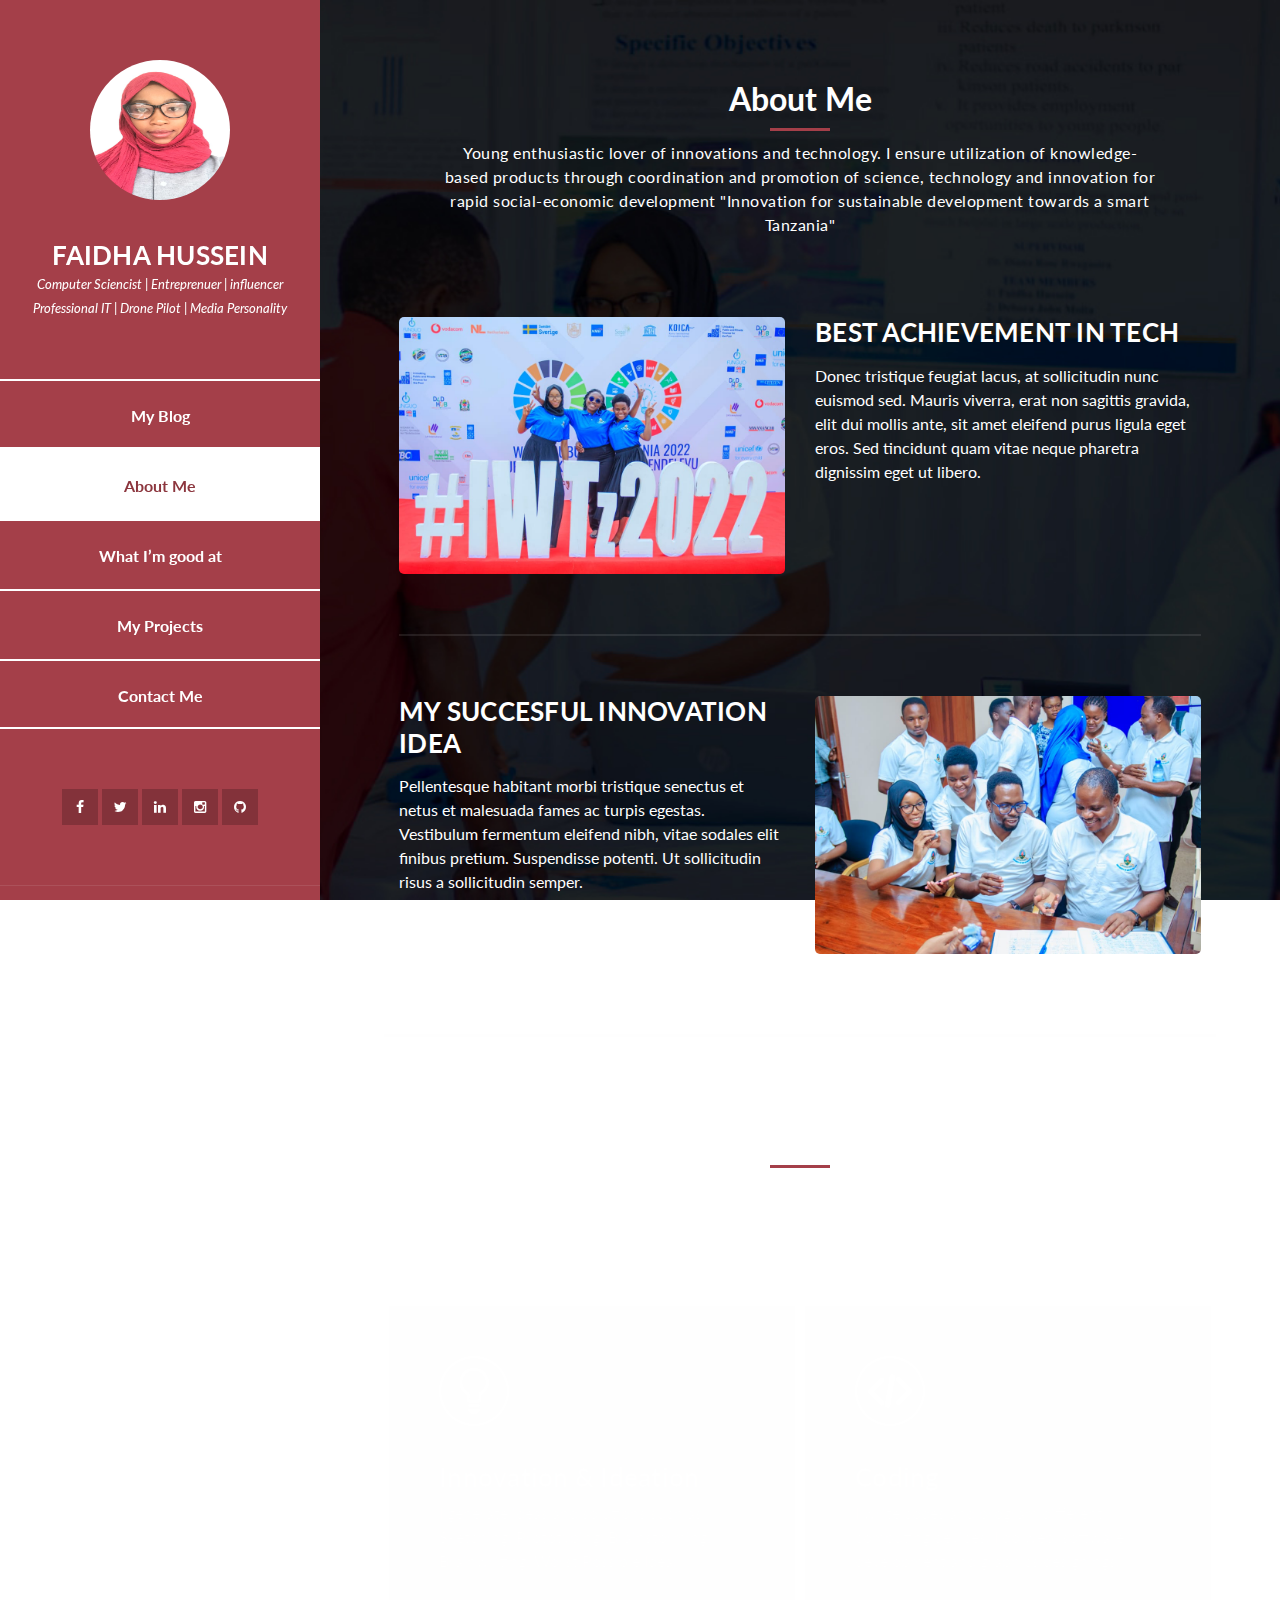
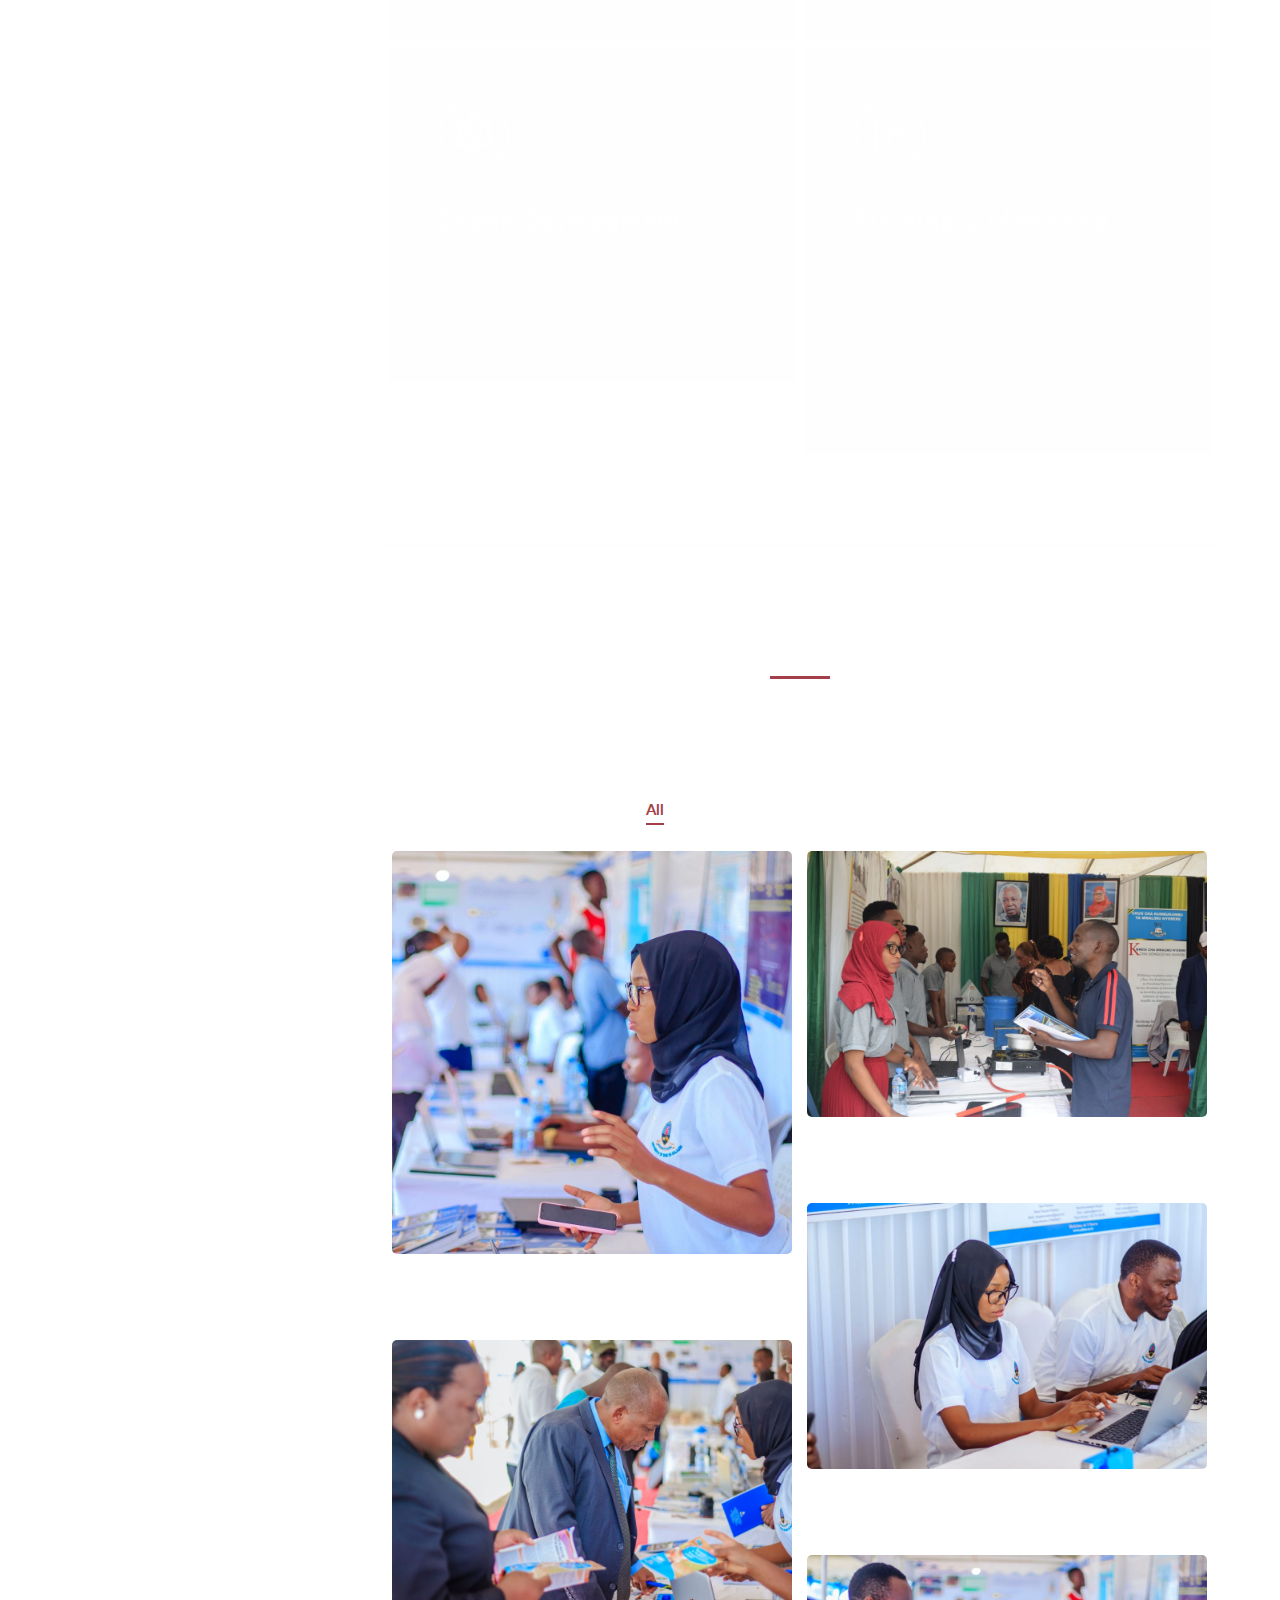
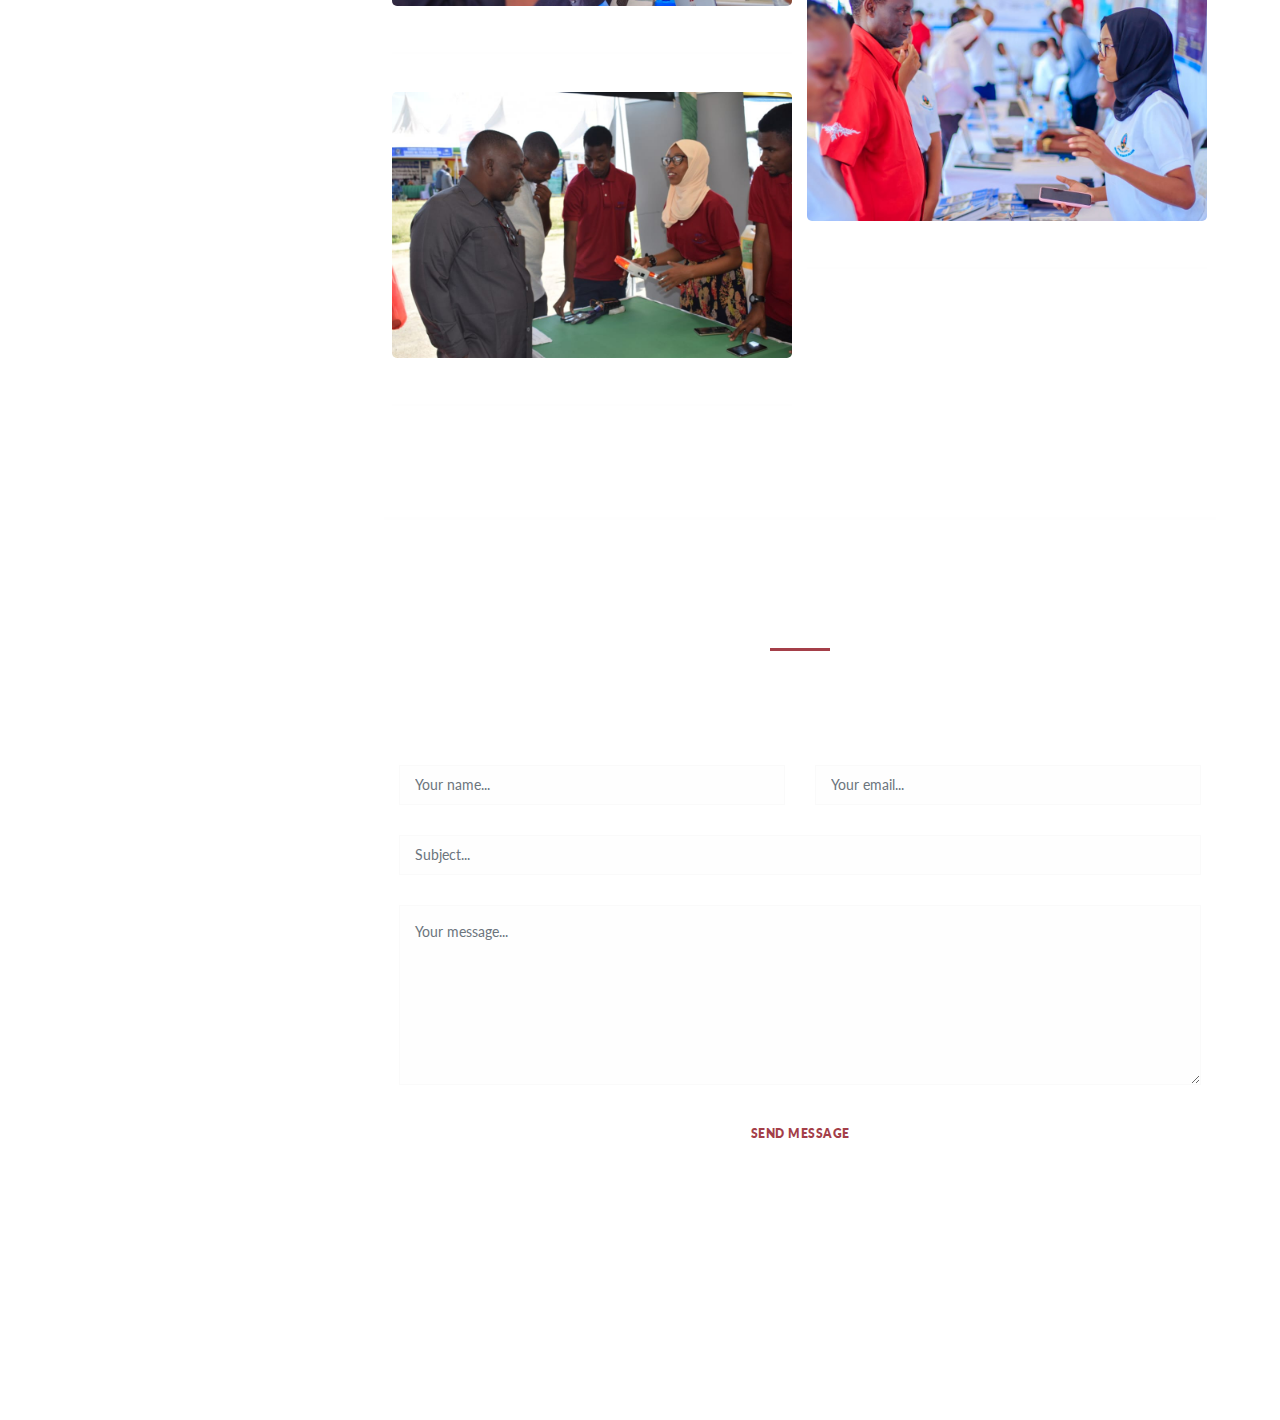
==== faidha_blog/index.html @ bf3fdf84 "Add files via upload" ====
<!DOCTYPE html>
<html lang="en">
  <head>
    <meta charset="utf-8" />
    <meta
      name="viewport"
      content="width=device-width, initial-scale=1, shrink-to-fit=no"
    />
    <meta name="description" content="" />
    <meta name="author" content="" />
    <link
      href="https://fonts.googleapis.com/css?family=Lato:100,300,400,700,900"
      rel="stylesheet"
    />

    <title>BLOG | home</title>

    <!-- Bootstrap core CSS -->
    <link href="vendor/bootstrap/css/bootstrap.min.css" rel="stylesheet" />

    <!-- Additional CSS Files -->
    <link rel="stylesheet" href="assets/css/fontawesome.css" />
    <link rel="stylesheet" href="assets/css/style.css" />
    <link rel="stylesheet" href="assets/css/owl.css" />
    <link rel="stylesheet" href="assets/css/lightbox.css" />
  </head>

  <body>
    <div id="page-wraper">
      <!-- Sidebar Menu -->
      <div class="responsive-nav">
        <i class="fa fa-bars" id="menu-toggle"></i>
        <div id="menu" class="menu">
          <i class="fa fa-times" id="menu-close"></i>
          <div class="container">
            <!-- <div class="button">
              <a href="login.html"><button type="button" class="button">Login</button></a>
            </div> -->
            <div class="image">
              <a href="#"><img src="assets/images/author-image.jpg" alt="" /></a>
            </div>
            <div class="author-content">
              <h4>FAIDHA HUSSEIN</h4>
              <span> 
                Computer Sciencist |
                Entreprenuer |
                influencer <br>
                Professional IT |
                Drone Pilot |
                Media Personality 
              </span>
            </div>
            <nav class="main-nav" role="navigation">
              <ul class="blog-menu">
                <li><a href="blog.php">My Blog</a></li>
              </ul>
              <ul class="main-menu">
                <li><a href="#section1">About Me</a></li>
                <li><a href="#section2">What I’m good at</a></li>
                <li><a href="#section3">My Projects</a></li>
                <li><a href="#section4">Contact Me</a></li>
              </ul>
            </nav>
            <div class="social-network">
              <ul class="soial-icons">
                <li>
                  <a href="https://fb.com/"
                    ><i class="fa fa-facebook"></i
                  ></a>
                </li>
                <li>
                  <a href="https://twitter.com/HusseinFaidha?t=noayi03x98ZJF5-M_vBr0g&s=09"><i class="fa fa-twitter"></i></a>
                </li>
                <li>
                  <a href="https://www.linkedin.com/in/faidha-hussein-361958245"><i class="fa fa-linkedin"></i></a>
                </li>
                <li>
                  <a href="https://www.instagram.com/invites/contact/?i=8fbnbst9jl7q&utm_content=3o49unj
                  "><i class="fa fa-instagram"></i></a>
                </li>
                <li>
                  <a href="#"><i class="fa fa-github"></i></a>
                </li>
              </ul>
            </div>
            <div class="copyright-text">
              <p>Copyright &#169; 2022 &#x2013; <span>MMC &#8482;</span> </p>
            </div>
          </div>
        </div>
      </div>

      <section class="section about-me" data-section="section1">
        <div class="container">
          <div class="section-heading">
            <h2>About Me</h2>
            <div class="line-dec"></div>
            <span>
              Young enthusiastic lover of innovations and technology. I ensure utilization of knowledge-based products through coordination and promotion of science,
              technology and innovation for rapid social-economic development
              "Innovation for sustainable development towards a smart Tanzania"
              </span>
          </div>
          <div class="left-image-post">
            <div class="row">
              <div class="col-md-6">
                <div class="left-image">
                  <img src="assets/images/left-image.jpg" alt="" />
                </div>
              </div>
              <div class="col-md-6">
                <div class="right-text">
                  <h4>BEST ACHIEVEMENT IN TECH</h4>
                  <p>
                    Donec tristique feugiat lacus, at sollicitudin nunc euismod
                    sed. Mauris viverra, erat non sagittis gravida, elit dui
                    mollis ante, sit amet eleifend purus ligula eget eros. Sed
                    tincidunt quam vitae neque pharetra dignissim eget ut
                    libero.
                  </p>
                  <div class="white-button">
                    <!-- <a href="#">Read More</a> -->
                  </div>
                </div>
              </div>
            </div>
          </div>
          <div class="right-image-post">
            <div class="row">
              <div class="col-md-6">
                <div class="left-text">
                  <h4>MY SUCCESFUL INNOVATION IDEA</h4>
                  <p>
                    Pellentesque habitant morbi tristique senectus et netus et
                    malesuada fames ac turpis egestas. Vestibulum fermentum
                    eleifend nibh, vitae sodales elit finibus pretium.
                    Suspendisse potenti. Ut sollicitudin risus a sollicitudin
                    semper.
                  </p>
                  <div class="white-button">
                    <!-- <a href="#">Read More</a> -->
                  </div>
                </div>
              </div>
              <div class="col-md-6">
                <div class="right-image">
                  <img src="assets/images/right-image.jpg" alt="" />
                </div>
              </div>
            </div>
          </div>
        </div>
      </section>

      <section class="section my-services" data-section="section2">
        <div class="container">
          <div class="section-heading">
            <h2>What I’m good at?</h2>
            <div class="line-dec"></div>
            <span>
              Listed are things i can do at my best and skills i have acqured from my different levels of education and experience in innovations and tech industry.
            </span>
          </div>
          <div class="row">
            <div class="col-md-6">
              <div class="service-item">
                <div class="first-service-icon service-icon"></div>
                <h4>Innovation &amp; Ideation</h4>
                <p>
                 I generate ideas and solutions such as Sketching, Prototyping, Brainstorming, Brainwriting, Worst
                  Possible Idea.
                </p>
              </div>
            </div>
            <div class="col-md-6">
              <div class="service-item">
                <div class="second-service-icon service-icon"></div>
                <h4>Coding</h4>
                <p>
                  I write codes and program different computing devices. I do web, software development and graphics designings. 
                </p>
              </div>
            </div>
            <div class="col-md-6">
              <div class="service-item">
                <div class="third-service-icon service-icon"></div>
                <h4>Drone Development</h4>
                <p>
                  I assemble and disassemble drone, robot that can be remotely controlled or fly autonomously.

                </p>
              </div>
            </div>
            <div class="col-md-6">
              <div class="service-item">
                <div class="fourth-service-icon service-icon"></div>
                <h4>Pitching &amp; Marketing</h4>
                <p>
                  Presenting business ideas business to potential investors and products or services to
                  potential customers.
                  I am good in grabing the attention of the audience and give clear understanding of plan and goals
                  also increase audience interest
                </p>
              </div>
            </div>
          </div>
        </div>
      </section>

      <section class="section my-work" data-section="section3">
        <div class="container">
          <div class="section-heading">
            <h2>My Projects</h2>
            <div class="line-dec"></div>
            <span>
              Few years in tech industry; i have accomplished four projects,working on two projects and one more project is under ideation.
            </span>
          </div>
          <div class="row">
            <div class="isotope-wrapper">
              <form class="isotope-toolbar">
                <label
                  ><input
                    type="radio"
                    data-type="*"
                    checked=""
                    name="isotope-filter"
                  />
                  <span>all</span></label
                >
                <label
                  ><input
                    type="radio"
                    data-type="people"
                    name="isotope-filter"
                  />
                  <span>Accomplished</span></label
                >
                <label
                  ><input
                    type="radio"
                    data-type="nature"
                    name="isotope-filter"
                  />
                  <span>Incubeted</span></label
                >
                <label
                  ><input
                    type="radio"
                    data-type="animals"
                    name="isotope-filter"
                  />
                  <span>ideation</span></label
                >
              </form>
              <div class="isotope-box">
                <div class="isotope-item" data-type="nature">
                  <figure class="snip1321">
                    <img
                      src="assets/images/portfolio-01.jpg"
                      alt="sq-sample26"
                    />
                    <figcaption>
                      <a
                        href="assets/images/portfolio-01.jpg"
                        data-lightbox="image-1"
                        data-title="Caption"
                        ><i class="fa fa-search"></i
                      ></a>
                      <h4>automated stick</h4>
                      <span>Lorem ipsum, dolor sit amet consectetur adipisicing elit.</span>
                    </figcaption>
                  </figure>
                </div>

                <div class="isotope-item" data-type="people">
                  <figure class="snip1321">
                    <img
                      src="assets/images/portfolio-02.jpg"
                      alt="sq-sample26"
                    />
                    <figcaption>
                      <a
                        href="assets/images/portfolio-02.jpg"
                        data-lightbox="image-1"
                        data-title="Caption"
                        ><i class="fa fa-search"></i
                      ></a>
                      <h4>Second Title</h4>
                      <span>Lorem ipsum dolor sit amet consectetur adipisicing elit. </span>
                    </figcaption>
                  </figure>
                </div>

                <div class="isotope-item" data-type="animals">
                  <figure class="snip1321">
                    <img
                      src="assets/images/portfolio-03.jpg"
                      alt="sq-sample26"
                    />
                    <figcaption>
                      <a
                        href="assets/images/portfolio-03.jpg"
                        data-lightbox="image-1"
                        data-title="Caption"
                        ><i class="fa fa-search"></i
                      ></a>
                      <h4>Third title</h4>
                      <span>Lorem ipsum dolor sit amet consectetur, adipisicing elit. </span>
                    </figcaption>
                  </figure>
                </div>

                <div class="isotope-item" data-type="people">
                  <figure class="snip1321">
                    <img
                      src="assets/images/portfolio-04.jpg"
                      alt="sq-sample26"
                    />
                    <figcaption>
                      <a
                        href="assets/images/portfolio-04.jpg"
                        data-lightbox="image-1"
                        data-title="Caption"
                        ><i class="fa fa-search"></i
                      ></a>
                      <h4>Fourth title</h4>
                      <span>Lorem ipsum dolor sit amet, consectetur adipisicing elit. </span>
                    </figcaption>
                  </figure>
                </div>

                <div class="isotope-item" data-type="nature">
                  <figure class="snip1321">
                    <img
                      src="assets/images/portfolio-05.jpg"
                      alt="sq-sample26"
                    />
                    <figcaption>
                      <a
                        href="assets/images/portfolio-05.jpg"
                        data-lightbox="image-1"
                        data-title="Caption"
                        ><i class="fa fa-search"></i
                      ></a>
                      <h4>Fifth title</h4>
                      <span>Lorem ipsum dolor sit amet consectetur adipisicing elit.</span>
                    </figcaption>
                  </figure>
                </div>

                <div class="isotope-item" data-type="animals">
                  <figure class="snip1321">
                    <img
                      src="assets/images/portfolio-06.jpg"
                      alt="sq-sample26"
                    />
                    <figcaption>
                      <a
                        href="assets/images/portfolio-06.jpg"
                        data-lightbox="image-1"
                        data-title="Caption"
                        ><i class="fa fa-search"></i
                      ></a>
                      <h4>Sixth title</h4>
                      <span>Lorem ipsum dolor sit amet consectetur adipisicing elit.</span>
                    </figcaption>
                  </figure>
                </div>
              </div>
            </div>
          </div>
        </div>
      </section>

      <section class="section contact-me" data-section="section4">
        <div class="container">
          <div class="section-heading">
            <h2>Contact Me</h2>
            <div class="line-dec"></div>
            <span> 
              For partinership, sponsering and any enquiries, please contact me.
            </span>
          </div>
          <div class="row">
            <div class="right-content">
              <div class="container">
                <form id="contact" action="" method="post">
                  <div class="row">
                    <div class="col-md-6">
                      <fieldset>
                        <input
                          name="name"
                          type="text"
                          class="form-control"
                          id="name"
                          placeholder="Your name..."
                          required=""
                        />
                      </fieldset>
                    </div>
                    <div class="col-md-6">
                      <fieldset>
                        <input
                          name="email"
                          type="text"
                          class="form-control"
                          id="email"
                          placeholder="Your email..."
                          required=""
                        />
                      </fieldset>
                    </div>
                    <div class="col-md-12">
                      <fieldset>
                        <input
                          name="subject"
                          type="text"
                          class="form-control"
                          id="subject"
                          placeholder="Subject..."
                          required=""
                        />
                      </fieldset>
                    </div>
                    <div class="col-md-12">
                      <fieldset>
                        <textarea
                          name="message"
                          rows="6"
                          class="form-control"
                          id="message"
                          placeholder="Your message..."
                          required=""
                        ></textarea>
                      </fieldset>
                    </div>
                    <div class="col-md-12">
                      <fieldset>
                        <button type="submit" id="form-submit" class="button">
                          Send Message
                        </button>
                      </fieldset>
                    </div>
                  </div>
                </form>
              </div>
            </div>
          </div>
        </div>
      </section>
    </div>

    <!-- Scripts -->
    <!-- Bootstrap core JavaScript -->
    <script src="vendor/jquery/jquery.min.js"></script>
    <script src="vendor/bootstrap/js/bootstrap.bundle.min.js"></script>

    <script src="assets/js/isotope.min.js"></script>
    <script src="assets/js/owl-carousel.js"></script>
    <script src="assets/js/lightbox.js"></script>
    <script src="assets/js/custom.js"></script>
    <script>
      //according to loftblog tut
      $(".main-menu li:first").addClass("active");

      var showSection = function showSection(section, isAnimate) {
        var direction = section.replace(/#/, ""),
          reqSection = $(".section").filter(
            '[data-section="' + direction + '"]'
          ),
          reqSectionPos = reqSection.offset().top - 0;

        if (isAnimate) {
          $("body, html").animate(
            {
              scrollTop: reqSectionPos
            },
            800
          );
        } else {
          $("body, html").scrollTop(reqSectionPos);
        }
      };

      var checkSection = function checkSection() {
        $(".section").each(function() {
          var $this = $(this),
            topEdge = $this.offset().top - 80,
            bottomEdge = topEdge + $this.height(),
            wScroll = $(window).scrollTop();
          if (topEdge < wScroll && bottomEdge > wScroll) {
            var currentId = $this.data("section"),
              reqLink = $("a").filter("[href*=\\#" + currentId + "]");
            reqLink
              .closest("li")
              .addClass("active")
              .siblings()
              .removeClass("active");
          }
        });
      };

      $(".main-menu").on("click", "a", function(e) {
        e.preventDefault();
        showSection($(this).attr("href"), true);
      });

      $(window).scroll(function() {
        checkSection();
      });
    </script>
  </body>
</html>
---- faidha_blog/assets/css/style.css ----
/*

Reflux Template

https://templatemo.com/tm-531-reflux

*/

@import url(fontawesome.css);
@import url("https://fonts.googleapis.com/css?family=Lato:100,300,400,700,900");
body {
    font-family: 'Lato', sans-serif;
}

#page-wraper {
    background: url(../images/page-bg.jpg) no-repeat center center fixed;
    -webkit-background-size: cover;
    -moz-background-size: cover;
    -o-background-size: cover;
    background-size: cover;
    width: 100%;
}

/* Basic */

body {
    overflow-x: hidden;
}

input,
select,
textarea {
    outline: none;
}

a,
a:hover {
    text-decoration: none;
}

p {
    font-size: 16px;
    line-height: 24px;
    color: #fff;
}

h4 {
    font-size: 26px;
    font-weight: 700;
    color: #fff;
    letter-spacing: 0.25px;
}

img {
    width: 100%;
    overflow: hidden;
}

ul {
    padding: 0;
    margin: 0;
    list-style: none;
}

ul li {
    display: inline-block;
}

html {
    -webkit-box-sizing: border-box;
    -moz-box-sizing: border-box;
    box-sizing: border-box;
}

*,
*:before,
*:after {
    -webkit-box-sizing: inherit;
    -moz-box-sizing: inherit;
    box-sizing: inherit;
}

.clearfix {
    zoom: 1;
}

.clearfix:before,
.clearfix:after {
    content: "";
    display: table;
}

.clearfix:after {
    clear: both;
}

.container {
    margin: 0 auto;
}

.main-nav {
    text-align: center;
}

.main-nav li:last-child a {
    border-bottom: 2px solid #fff;
}

.main-nav li {
    display: block;
}

.main-nav li a {
    height: 70px;
    line-height: 70px;
    display: inline-block;
    font-size: 16px;
    font-weight: 700;
    color: #fff;
    width: 100%;
    transition: all 0.5s;
    border-top: 2px solid #fff;
}

.main-nav li:hover a,
.main-nav li.active a {
    background: #fff;
    color: #8c363e;
}

/* Sidebar Menu */

.menu .image {
    margin-top: 60px;
}

.menu .image img {
    width: 140px;
    height: 140px;
    border-radius: 50%;
    text-align: center;
}

.menu .author-content {
    margin: 40px 0px 60px 0px;
}

.menu .author-content h4 {
    margin-bottom: 0px;
}

.menu .author-content span {
    font-size: 13px;
    font-style: italic;
    color: #fff;
}

.menu .social-network {
    margin-top: 60px;
}

.menu .social-network ul li {
    margin: 0 3px;
}

.menu .social-network ul li a {
    width: 40px;
    height: 40px;
    display: inline-block;
    text-align: center;
    line-height: 40px;
    background-color: rgba(0, 0, 0, 0.2);
    color: #fff;
    font-size: 14px;
    transition: all 0.5s;
}

.menu .social-network ul li a:hover {
    background-color: #fff;
    color: #a43f49;
}

.menu .copyright-text {
    position: relative;
    margin-top: 60px;
}

.menu .copyright-text p {
    border-top: 1px solid rgba(250, 250, 250, 0.1);
    display: inline-block;
    width: 100%;
    padding-left: 30px;
    padding-right: 30px;
    padding-top: 30px;
    font-size: 13px;
}

.menu:before,
.menu:after {
    content: "";
    display: table;
}

.menu:after {
    clear: both;
}

.menu a {
    text-decoration: none;
    color: inherit;
}

.menu {
    text-align: center;
}

.menu::-webkit-scrollbar {
    display: none;
}

.menu {
    left: 10%;
  -webkit-transition: -webkit-transform 233ms cubic-bezier(0, 0, 0.21, 1);
  -webkit-overflow-scrolling: touch;
  background-color: #a43f49;
  box-sizing: border-box;
  height: 100vh;  
  max-height: 100vh !important;
  max-width: 80vw !important;
  min-width: 45px !important;
  outline: none;
  overflow-x: hidden !important;
  overflow-y: auto !important;
  padding: 0;
  position: fixed !important;
  top: calc(0px);  
  width: 20%;
  will-change: transform;
  z-index: 9999 !important;
}

.menu-toggle {
  color: #fff;
  cursor: pointer;
  font-size: 25px;
  position: fixed;
  right: 25px;
  top: 25px;
}

#menu-toggle {
    z-index: 999;
    cursor: pointer;
    position: fixed;
    top: 0;
    left: 0;
    color: #a43f49;
    background-color: #fff;
    width: 60px;
    height: 60px;
    text-align: center;
    display: inline-block;
    line-height: 60px;
}

.menu-close {
  cursor: pointer;
}

#menu-close {
    cursor: pointer;
    text-align: right;
    color: #a43f49;
    background-color: #fff;
    width: 100%;
    height: 60px;
    text-align: center;
    display: inline-block;
    line-height: 60px;
}


/* Section */

.section {
    color: #fff;
    width: 55%;
    right: 10%;
    left: 35%;
    position: relative;
    min-height: 100vh;
    padding-bottom: 80px;
    border-bottom: 3px solid rgba(250, 250, 250, 0.25);
}

.section-heading {
    text-align: center;
    padding: 80px 45px;
}

.section-heading h2 {
    font-size: 32px;
    font-weight: 700;
    color: #fff;
}

.section-heading .line-dec {
    width: 60px;
    height: 3px;
    background-color: #a43f49;
    margin: 10px auto;
}

.section-heading span {
    margin-top: 5px;
    font-size: 16px;
    color: #fff;
    letter-spacing: 0.5px;
}


/* Buttons */

.white-button a {
    display: inline-block;
    padding: 12px 20px;
    background-color: #fff;
    color: #a43f49;
    font-size: 13px;
    font-weight: 800;
    letter-spacing: 0.5px;
    text-transform: uppercase;
    transition: all 0.5s;
}

.white-button a:hover {
    background-color: #a43f49;
    color: #fff;
}

button {
    display: inline-block;
    padding: 10px 20px;
    background-color: #fff;
    color: #a43f49;
    font-size: 12px;
    font-weight: 800;
    letter-spacing: 0.5px;
    text-transform: uppercase;
    transition: all 0.5s;
    border: none;
    outline: none;
    cursor: pointer;
}

button:hover {
    outline: none;
    background-color: #a43f49;
    color: #fff;
}


/* Left & Right Post */

.right-image-post {
    margin-top: 60px;
    padding-top: 60px;
    border-top: 2px solid rgba(250, 250, 250, 0.1);
}

.left-image img,
.right-image img {
    border-radius: 5px;
}

.right-image-post h4,
.left-image-post h4 {
    margin-top: 30px;
}

.right-image-post p,
.left-image-post p {
    margin-top: 20px;
}

.right-image-post .white-button,
.left-image-post .white-button {
    margin-top: 30px;
}


/* Services */

.my-services .col-md-6 {
    padding-left: 5px;
    padding-right: 5px;
}

.service-item {
    margin-bottom: 10px;
    padding: 50px;
    background-color: rgba(250, 250, 250, 0.1);
    transition: all 0.5s;
}

.service-item h4 {
    transition: all 0.5s;
}

.service-item p {
    transition: all 0.5s;
}

.service-item:hover {
    background-color: rgba(250, 250, 250, 1);
}

.service-item:hover h4 {
    color: #1e1e1e;
}

.service-item:hover p {
    color: #4a4a4a;
}

.service-item .service-icon {
    width: 70px;
    height: 70px;
    display: inline-block;
    margin-bottom: 30px;
    background-size: cover;
    background-repeat: no-repeat;
    transition: all 0.5s;
}

.service-item .first-service-icon {
    background-image: url(../images/first-white-icon.png);
}

.service-item:hover .first-service-icon {
    background-image: url(../images/first-main-icon.png);
}

.service-item .second-service-icon {
    background-image: url(../images/second-white-icon.png);
}

.service-item:hover .second-service-icon {
    background-image: url(../images/second-main-icon.png);
}

.service-item .third-service-icon {
    background-image: url(../images/third-white-icon.png);
}

.service-item:hover .third-service-icon {
    background-image: url(../images/third-main-icon.png);
}

.service-item .fourth-service-icon {
    background-image: url(../images/fourth-white-icon.png);
}

.service-item:hover .fourth-service-icon {
    background-image: url(../images/fourth-main-icon.png);
}


/* My Work */

section.my-work .section-heading {
    text-align: center;
    padding: 80px 45px 50px 45px;
}

.isotope-wrapper {
    position: relative;
    width: 100%;
    margin: auto;
}

.isotope-toolbar input[type="radio"] {
    display: none;
}

.isotope-toolbar span {
    text-transform: capitalize;
    display: inline-block;
    margin-right: 15px;
    padding-bottom: 3px;
    font-size: 15px;
    font-weight: 700;
    border-bottom: 2px solid transparent;
    transform: ease-in-out 0.5s;
    cursor: pointer;
}

.isotope-toolbar input[type="radio"]:checked + span {
    color: #a43f49;
    border-bottom: 2px solid #a43f49;
}

.isotope-box {
    position: relative;
    width: 100%;
}

.isotope-toolbar {
    text-align: center;
    margin: 10px;
}

.isotope-toolbar p {
    border-top: 1px solid #fff;
    padding-top: 15px;
}

.isotope-toolbar a {
    color: #fff;
}

.isotope-item {
    position: relative;
    width: 48%;
    margin: 1%;
    border-bottom: 2px solid rgba(250,250,250,0.1);
    padding-bottom: 30px;
    margin-bottom: 30px;
}

.isotope-item img {
    top: 0;
    left: 0;
    width: 100%;
    height: 100%;
    border-radius: 5px;
}

.lazyload {
    background: #f7f7f7;
}

.lazyloading {
    background: #f7f7f7 url(//afarkas.github.io/lazysizes/assets/imgs/loader.gif) no-repeat center;
    min-height: 60px;
}

figure.snip1321 {
  overflow: hidden;
  text-align: center;
  -webkit-perspective: 50em;
  perspective: 50em;
}
figure.snip1321 * {
  -webkit-box-sizing: padding-box;
  box-sizing: padding-box;
  -webkit-transition: all 0.2s ease-out;
  transition: all 0.2s ease-out;
}
figure.snip1321 figcaption {
  top: 50%;
  left: 20px;
  right: 20px;
  position: absolute;
  opacity: 0;
  z-index: 1;
}
figure.snip1321 h4 {
    margin-top: 15px;
  margin-bottom: 5px;
  color: #232323;
}
figure.snip1321 span {
    font-size: 14px;
    font-style: italic;
    display: block;
    color: #7a7a7a;
}
figure.snip1321 i {
  position: relative!important;
  font-size: 18px;
  background-color: #a43f49;
  width: 40px;
  height: 40px;
  display: inline-block;
  text-align: center;
  line-height: 40px;
  border-radius: 5px;
  color: #fff;
}
figure.snip1321:after {
  background-color: #ffffff;
  position: absolute;
  content: "";
  display: block;
  top: 20px;
  left: 20px;
  right: 20px;
  bottom: 20px;
  -webkit-transition: all 0.4s ease-in-out;
  transition: all 0.4s ease-in-out;
  -webkit-transform: rotateX(-90deg);
  transform: rotateX(-90deg);
  -webkit-transform-origin: 50% 50%;
  -ms-transform-origin: 50% 50%;
  transform-origin: 50% 50%;
  opacity: 0;
}
figure.snip1321 a {
  left: 0;
  right: 0;
  top: 0;
  bottom: 0;
  z-index: 1;
}
figure.snip1321:hover figcaption,
figure.snip1321.hover figcaption {
  -webkit-transform: translateY(-50%);
  transform: translateY(-50%);
  opacity: 1;
  -webkit-transition-delay: 0.2s;
  transition-delay: 0.2s;
}
figure.snip1321:hover:after,
figure.snip1321.hover:after {
  -webkit-transform: rotateX(0);
  transform: rotateX(0);
  opacity: 0.9;
}


/* Contact Me */

section.contact-me {
    border-bottom: none;
}

#contact input {
    background-color: rgba(250,250,250,0.1);
    border: 1px solid rgba(250,250,250,1);
    border-radius: 0px;
    margin-bottom: 30px;
    color: #fff;
    font-size: 14px;
    height: 40px;
    line-height: 40px;
    width: 100%;
    padding-left: 15px;
}

#contact input:focus {
    outline: none;
    box-shadow: none;
}

#contact textarea {
    background-color: rgba(250,250,250,0.1);
    border: 1px solid rgba(250,250,250,1);
    border-radius: 0px;
    margin-bottom: 30px;
    color: #fff;
    font-size: 14px;
    height: 180px;
    max-height: 220px;
    line-height: 40px;
    width: 100%;
    padding-left: 15px;
}

#contact textarea:focus {
    outline: none;
    box-shadow: none;
}

#contact {
    text-align: center;
}
@media screen and (min-width: 1680px){
    .card{
        width: 45%;
        float: right;
    }

}
@media screen and (max-width: 1680px) {
    .menu {
        left: 5%;
    }

    .section {
        color: #fff;
        width: 65%;
        right: 5%;
        left: 30%;
    }
    .card{
        width: 45%;
        float: left;
    }

}

@media screen and (max-width: 1680px) and (min-width: 846px) { 
    .menu .social-network ul li a {
        width: 36px;
        height: 36px;
        line-height: 36px;
    }

    .menu .social-network ul li {
        margin: 0;
    }

    .menu .image {
        margin-top: 60px;
    }
    .card{
        width: 45%;
        float: left;
    }
}

@media screen and (max-width: 1280px) {
    .menu {
        left: 0%;
    }

    .right-image-post h4,
    .left-image-post h4 {
        margin-top: 0px;
    }

    .right-image-post p,
    .left-image-post p {
        margin-top: 15px;
    }

    .right-image-post .white-button,
    .left-image-post .white-button {
        margin-top: 25px;
    }
    .card{
        width: auto;
        float: left;
    }

}

.menu .container {
    padding-left: 0;
    padding-right: 0;
}

@media screen and (max-width: 1280px) and (min-width: 846px) {
    .menu {
        width: 25%;
    }
    .card{
        width: 45%;
        float: left;
    }
}

#menu-toggle,
#menu-close {
    display: none;
} 
 

@media screen and (max-width: 845px) {        
    #menu-toggle,
    #menu-close {
        display: inline-block;
    }    

    .menu {        
        width: 320px;
        -webkit-transform: translateX(-100%) !important;
        transform: translateX(-100%) !important;
        transition: -webkit-transform 233ms cubic-bezier(0, 0, 0.21, 1);
        transition: transform 233ms cubic-bezier(0, 0, 0.21, 1);
        transition: transform 233ms cubic-bezier(0, 0, 0.21, 1), -webkit-transform 233ms cubic-bezier(0, 0, 0.21, 1);
    }

    .menu .image {
        margin-top: 40px;        
    }

    .menu .image img {
        width: 120px;
        height: 120px;
    }

    .menu .author-content {
        margin: 20px 0px 40px 0px;
    }

    .menu .container {
        padding-left: 15px;
        padding-right: 15px;
    }

    .menu.open {
        display: inline-block;
        -webkit-transform: translateX(0) !important;
                transform: translateX(0) !important;
    }

    .responsive-nav {
        display: inline-block;
    }
    .section {
        width: 94%;
        right: 3%;
        left: 3%;
    }
    .isotope-item {
        width: 94%;
        margin: 3%;
    }
    .left-image-post img {
        margin-bottom: 30px;
    }
    .right-image-post img {
        margin-top: 30px;
    }
    .isotope-item {
        border-bottom: none;
        text-align: center;
    }
    .isotope-toolbar {
        margin-bottom: 20px;
    }
    
}
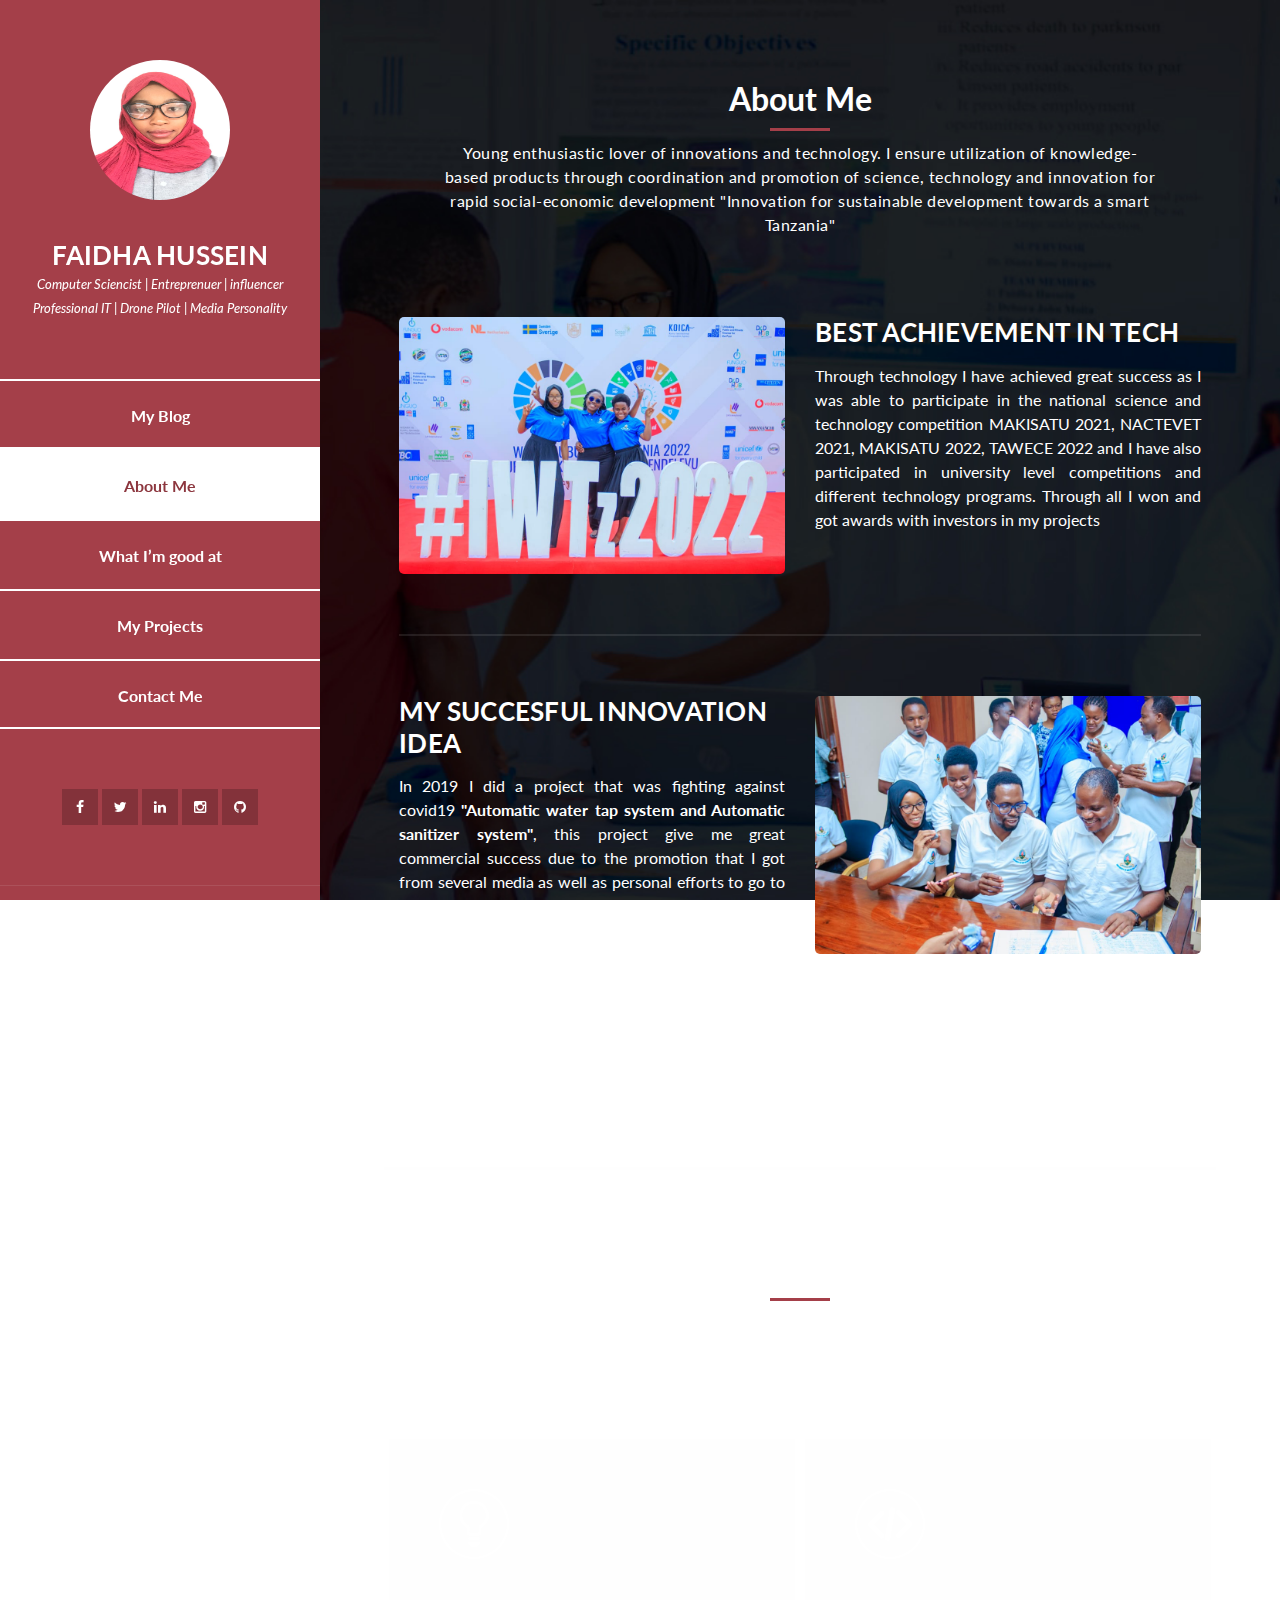
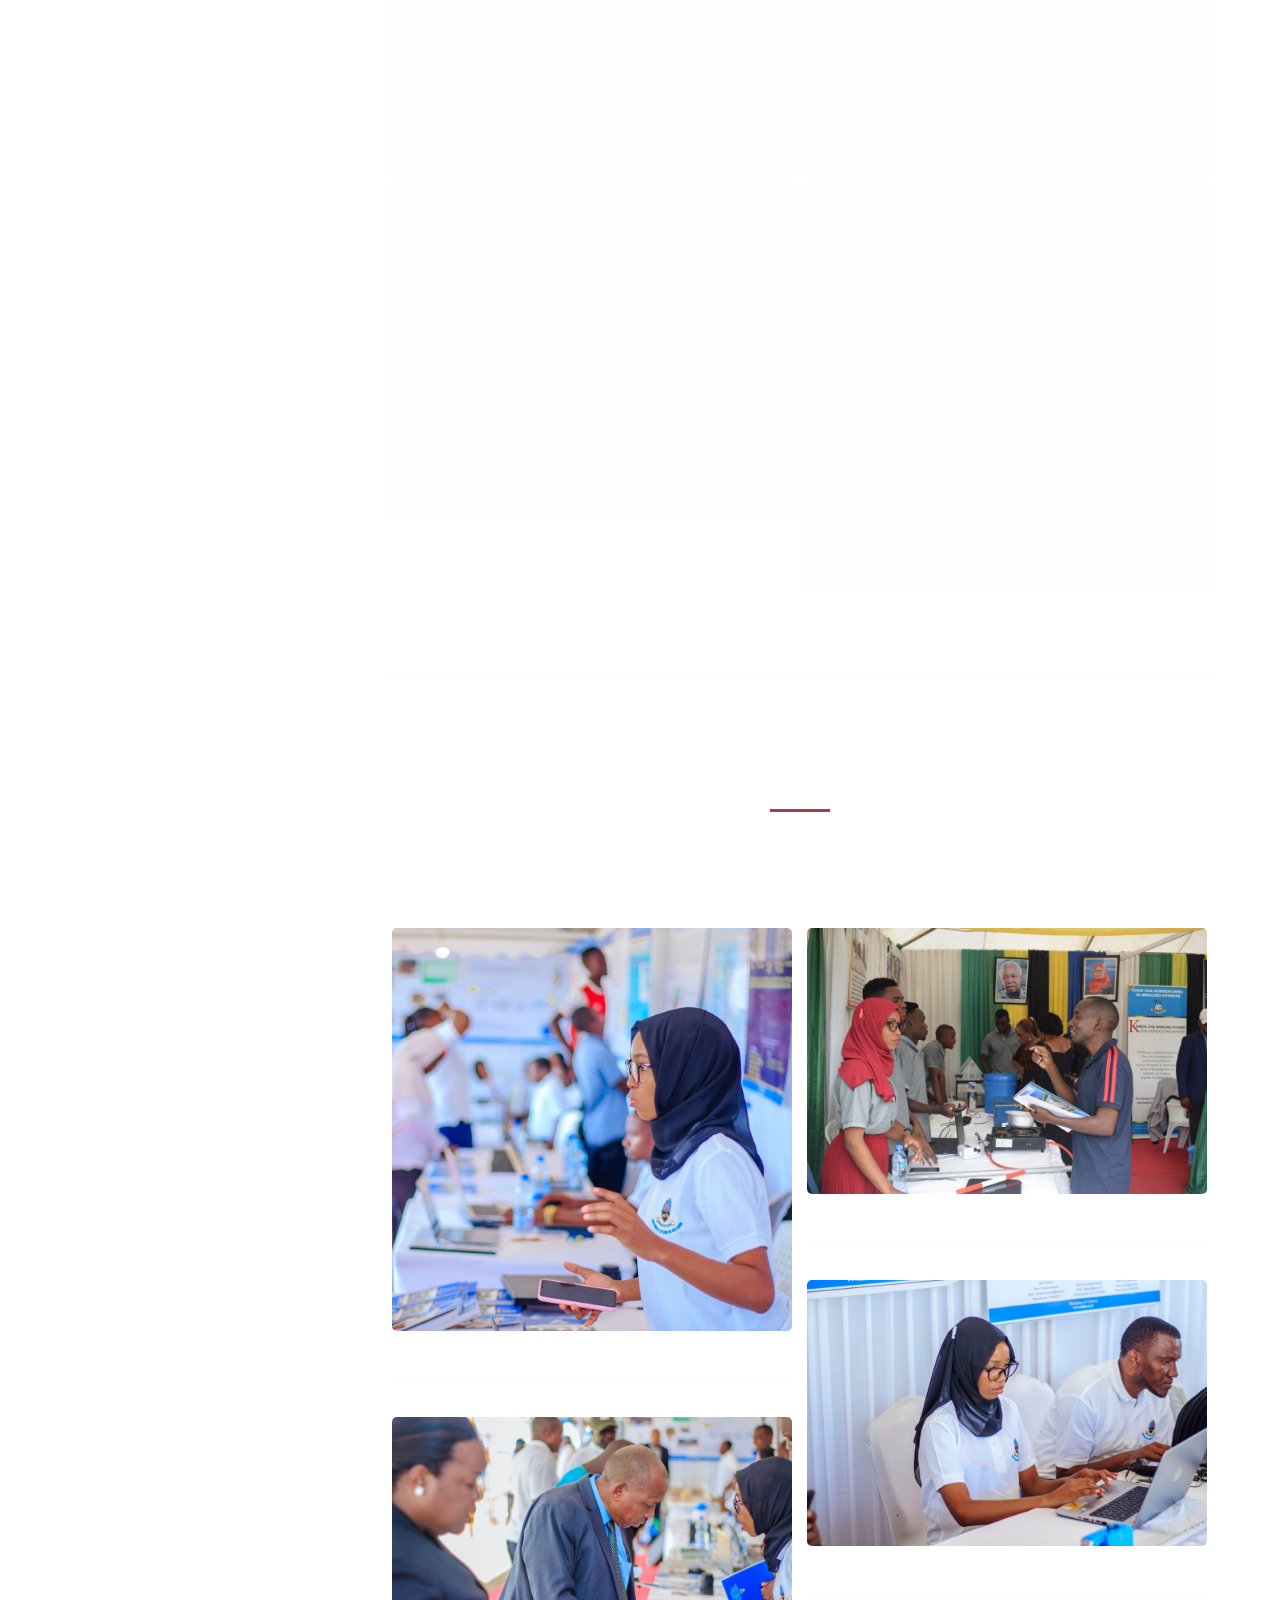
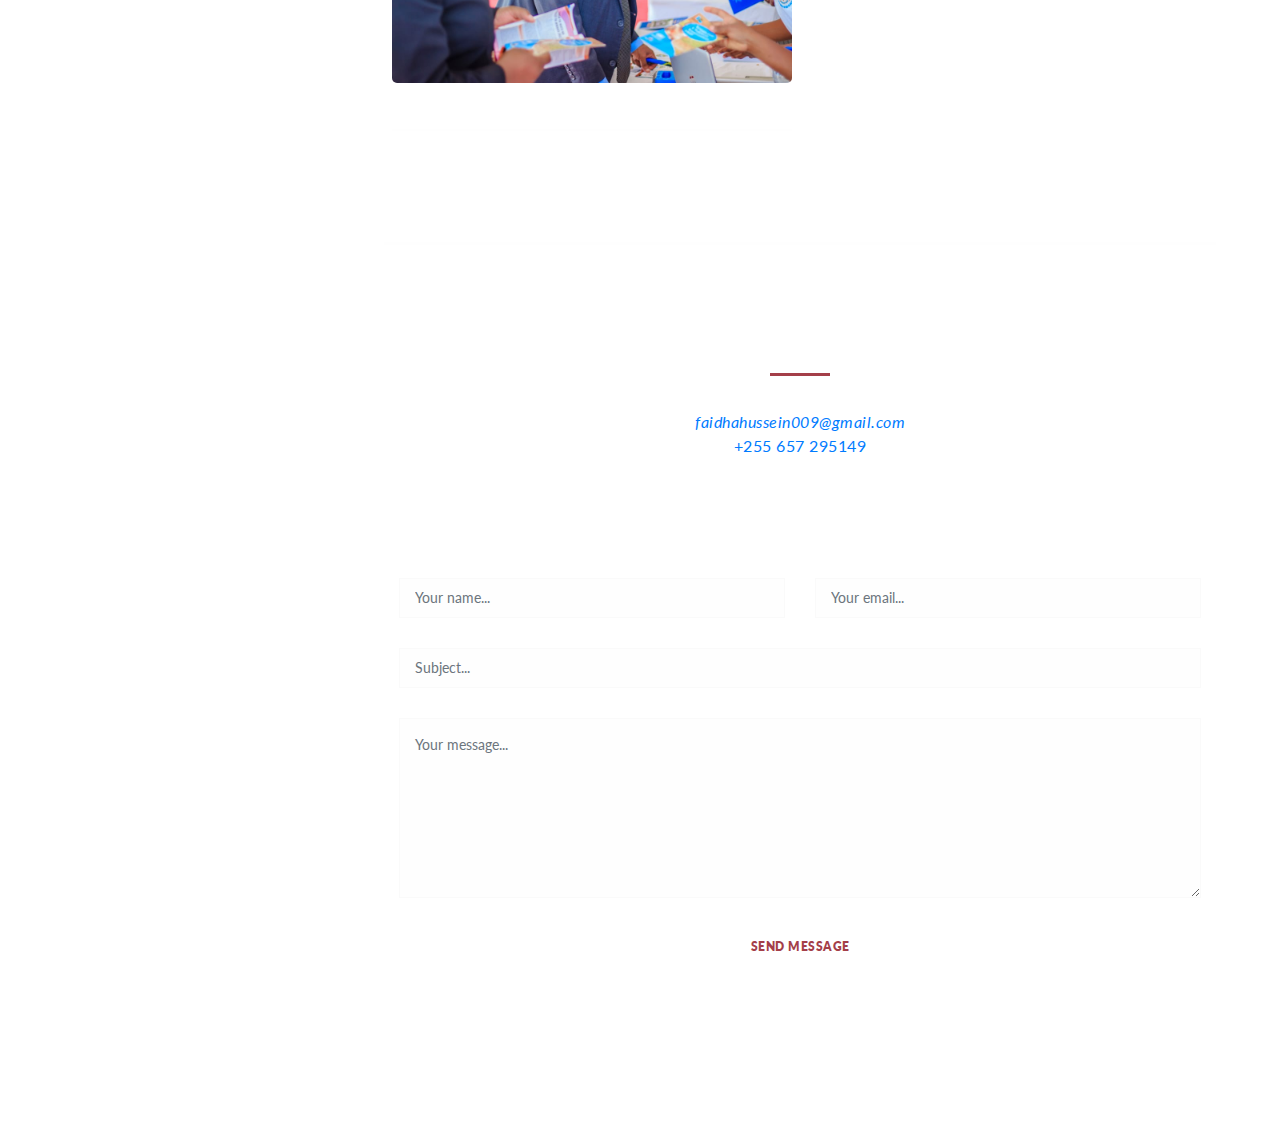
==== commit c700e509: "Add files via upload" ====
--- a/faidha_blog/index.html
+++ b/faidha_blog/index.html
@@ -41,7 +41,7 @@
             </div>
             <div class="author-content">
               <h4>FAIDHA HUSSEIN</h4>
-              <span> 
+              <span style="text-align: justify;"> 
                 Computer Sciencist |
                 Entreprenuer |
                 influencer <br>
@@ -95,7 +95,7 @@
           <div class="section-heading">
             <h2>About Me</h2>
             <div class="line-dec"></div>
-            <span>
+            <span style="text-align: justify;">
               Young enthusiastic lover of innovations and technology. I ensure utilization of knowledge-based products through coordination and promotion of science,
               technology and innovation for rapid social-economic development
               "Innovation for sustainable development towards a smart Tanzania"
@@ -111,12 +111,11 @@
               <div class="col-md-6">
                 <div class="right-text">
                   <h4>BEST ACHIEVEMENT IN TECH</h4>
-                  <p>
-                    Donec tristique feugiat lacus, at sollicitudin nunc euismod
-                    sed. Mauris viverra, erat non sagittis gravida, elit dui
-                    mollis ante, sit amet eleifend purus ligula eget eros. Sed
-                    tincidunt quam vitae neque pharetra dignissim eget ut
-                    libero.
+                  <p style="text-align: justify;">
+                    Through technology I have achieved great success as I was able to participate in the national science and technology competition MAKISATU 2021, NACTEVET 2021, MAKISATU 2022, TAWECE 2022 and I have also participated in university level competitions and different technology programs.
+
+                    Through all I won and got awards with investors in my projects
+                    
                   </p>
                   <div class="white-button">
                     <!-- <a href="#">Read More</a> -->
@@ -130,12 +129,11 @@
               <div class="col-md-6">
                 <div class="left-text">
                   <h4>MY SUCCESFUL INNOVATION IDEA</h4>
-                  <p>
-                    Pellentesque habitant morbi tristique senectus et netus et
-                    malesuada fames ac turpis egestas. Vestibulum fermentum
-                    eleifend nibh, vitae sodales elit finibus pretium.
-                    Suspendisse potenti. Ut sollicitudin risus a sollicitudin
-                    semper.
+                  <p style="text-align: justify;">
+                    In 2019 I did a project that was fighting against covid19 <strong>"Automatic water tap system and Automatic sanitizer system"</strong>, this project give me great commercial success due to the promotion that I got from several media as well as personal efforts to go to the relevant places and be able to successfully do business with Muhimbili national hospital and other private companies. 
+Also in 2021 i started doing a <strong>drone project for medical derivery</strong>  which led me to get sponsor from company "OpenMap Development Tanzania" under open skies Fellow in order to develop and get a great opportunity to enter to the market.
+
+
                   </p>
                   <div class="white-button">
                     <!-- <a href="#">Read More</a> -->
@@ -157,7 +155,7 @@
           <div class="section-heading">
             <h2>What I’m good at?</h2>
             <div class="line-dec"></div>
-            <span>
+            <span style="text-align: justify;">
               Listed are things i can do at my best and skills i have acqured from my different levels of education and experience in innovations and tech industry.
             </span>
           </div>
@@ -166,7 +164,7 @@
               <div class="service-item">
                 <div class="first-service-icon service-icon"></div>
                 <h4>Innovation &amp; Ideation</h4>
-                <p>
+                <p style="text-align: justify;">
                  I generate ideas and solutions such as Sketching, Prototyping, Brainstorming, Brainwriting, Worst
                   Possible Idea.
                 </p>
@@ -176,7 +174,7 @@
               <div class="service-item">
                 <div class="second-service-icon service-icon"></div>
                 <h4>Coding</h4>
-                <p>
+                <p style="text-align: justify;">
                   I write codes and program different computing devices. I do web, software development and graphics designings. 
                 </p>
               </div>
@@ -185,7 +183,7 @@
               <div class="service-item">
                 <div class="third-service-icon service-icon"></div>
                 <h4>Drone Development</h4>
-                <p>
+                <p style="text-align: justify;">
                   I assemble and disassemble drone, robot that can be remotely controlled or fly autonomously.
 
                 </p>
@@ -195,7 +193,7 @@
               <div class="service-item">
                 <div class="fourth-service-icon service-icon"></div>
                 <h4>Pitching &amp; Marketing</h4>
-                <p>
+                <p style="text-align: justify;">
                   Presenting business ideas business to potential investors and products or services to
                   potential customers.
                   I am good in grabing the attention of the audience and give clear understanding of plan and goals
@@ -212,13 +210,13 @@
           <div class="section-heading">
             <h2>My Projects</h2>
             <div class="line-dec"></div>
-            <span>
+            <span style="text-align: justify;">
               Few years in tech industry; i have accomplished four projects,working on two projects and one more project is under ideation.
             </span>
           </div>
           <div class="row">
             <div class="isotope-wrapper">
-              <form class="isotope-toolbar">
+              <!-- <form class="isotope-toolbar">
                 <label
                   ><input
                     type="radio"
@@ -252,7 +250,7 @@
                   />
                   <span>ideation</span></label
                 >
-              </form>
+              </form> -->
               <div class="isotope-box">
                 <div class="isotope-item" data-type="nature">
                   <figure class="snip1321">
@@ -264,11 +262,11 @@
                       <a
                         href="assets/images/portfolio-01.jpg"
                         data-lightbox="image-1"
-                        data-title="Caption"
+                        data-title="For assisting people with parkinson disease"
                         ><i class="fa fa-search"></i
                       ></a>
-                      <h4>automated stick</h4>
-                      <span>Lorem ipsum, dolor sit amet consectetur adipisicing elit.</span>
+                      <h4>Automatic vibrating stick</h4>
+                      <span>For assisting people with parkinson disease</span>
                     </figcaption>
                   </figure>
                 </div>
@@ -283,11 +281,11 @@
                       <a
                         href="assets/images/portfolio-02.jpg"
                         data-lightbox="image-1"
-                        data-title="Caption"
+                        data-title="For handwash and sanitizing hands. Highly used for erudication of covid19."
                         ><i class="fa fa-search"></i
                       ></a>
-                      <h4>Second Title</h4>
-                      <span>Lorem ipsum dolor sit amet consectetur adipisicing elit. </span>
+                      <h4>Atumatic water tap system and sanitiser</h4>
+                      <span>For handwash and sanitizing hands. Highly used for erudication of covid19.</span>
                     </figcaption>
                   </figure>
                 </div>
@@ -302,11 +300,11 @@
                       <a
                         href="assets/images/portfolio-03.jpg"
                         data-lightbox="image-1"
-                        data-title="Caption"
+                        data-title="For medical aid service delivery"
                         ><i class="fa fa-search"></i
                       ></a>
-                      <h4>Third title</h4>
-                      <span>Lorem ipsum dolor sit amet consectetur, adipisicing elit. </span>
+                      <h4>Drone for health care</h4>
+                      <span>For medical aid service delivery</span>
                     </figcaption>
                   </figure>
                 </div>
@@ -321,16 +319,16 @@
                       <a
                         href="assets/images/portfolio-04.jpg"
                         data-lightbox="image-1"
-                        data-title="Caption"
+                        data-title="For digitised home and secured livinh house"
                         ><i class="fa fa-search"></i
                       ></a>
-                      <h4>Fourth title</h4>
-                      <span>Lorem ipsum dolor sit amet, consectetur adipisicing elit. </span>
+                      <h4>Smart home security</h4>
+                      <span>For digitised home and secured living house</span>
                     </figcaption>
                   </figure>
                 </div>
 
-                <div class="isotope-item" data-type="nature">
+                <!-- <div class="isotope-item" data-type="nature">
                   <figure class="snip1321">
                     <img
                       src="assets/images/portfolio-05.jpg"
@@ -347,9 +345,9 @@
                       <span>Lorem ipsum dolor sit amet consectetur adipisicing elit.</span>
                     </figcaption>
                   </figure>
-                </div>
-
-                <div class="isotope-item" data-type="animals">
+                </div>  -->
+
+                <!-- <div class="isotope-item" data-type="animals">
                   <figure class="snip1321">
                     <img
                       src="assets/images/portfolio-06.jpg"
@@ -364,9 +362,9 @@
                       ></a>
                       <h4>Sixth title</h4>
                       <span>Lorem ipsum dolor sit amet consectetur adipisicing elit.</span>
-                    </figcaption>
+                    </figcaption> 
                   </figure>
-                </div>
+                </div> -->
               </div>
             </div>
           </div>
@@ -379,7 +377,11 @@
             <h2>Contact Me</h2>
             <div class="line-dec"></div>
             <span> 
-              For partinership, sponsering and any enquiries, please contact me.
+              For investing in my projects, partinership, sponsering and any enquiries, please contact me.
+            </span>
+            <span> <a href="https://mail.google.com/mail/u/faidhahussein009@gmail.com/#compose"><i>faidhahussein009@gmail.com</i></a> <br>
+            <p> <a href="tel:+255 657 295149 ">+255 657 295149 </a><br>
+            P.O.Box 33128 Kijitonyama, Dar Es Salaam</p>
             </span>
           </div>
           <div class="row">
--- a/faidha_blog/assets/css/style.css
+++ b/faidha_blog/assets/css/style.css
@@ -1,10 +1,4 @@
-/*
-
-Reflux Template
-
-https://templatemo.com/tm-531-reflux
-
-*/
+
 
 @import url(fontawesome.css);
 @import url("https://fonts.googleapis.com/css?family=Lato:100,300,400,700,900");
